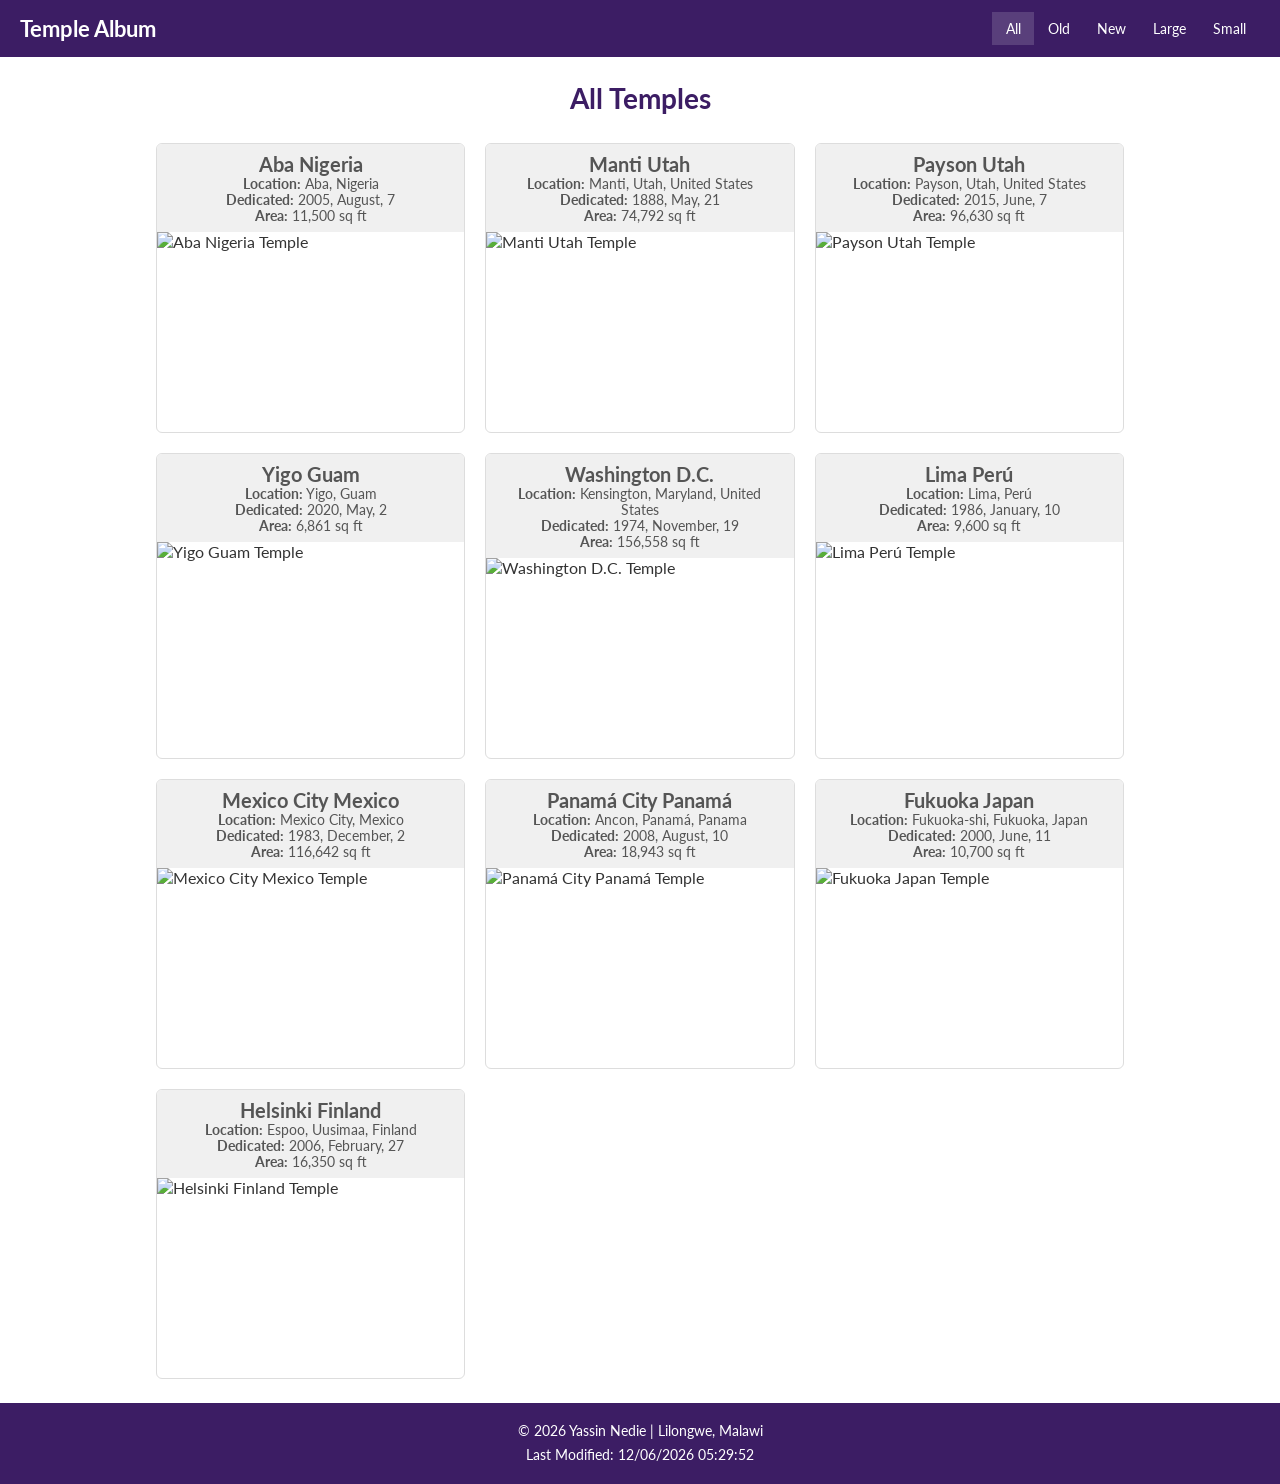
==== filtered-temples.html @ 48e4c567 "w4" ====
<!DOCTYPE html>
<html lang="en">

<head>
    <meta charset="UTF-8">
    <meta name="viewport" content="width=device-width, initial-scale=1.0">
    <title>Temple Album</title>
    <meta name="author" content="Yassin Nedie">
    <meta name="description" content="WDD 131 - Dynamic Web Fundamentals. Yassin Nedie. Home page Temple Album.">
    <link rel="stylesheet" href="styles/filtered-temples.css">
    <link rel="stylesheet" href="styles/filtered-temples-large.css">
    <script src="scripts/filtered-temples.js" defer></script>
    <link rel="preconnect" href="https://fonts.googleapis.com">
    <link rel="preconnect" href="https://fonts.gstatic.com" crossorigin>
    <link href="https://fonts.googleapis.com/css2?family=Lato:wght@300;400;700&display=swap" rel="stylesheet">
</head>

<body>
    <header>
        <div class="title">Temple Album</div>
        <button id="menu" aria-label="Toggle navigation menu">
            <svg xmlns="http://www.w3.org/2000/svg"  viewBox="0 0 24 24" fill="none"
                stroke="currentColor" stroke-width="2" stroke-linecap="round" stroke-linejoin="round">
                <path d="M4 5h16" />
                <path d="M4 12h16" />
                <path d="M4 19h16" />
            </svg>
        </button>
        <nav class="navigation">
            <a id="all" class="active">All</a>
            <a id="old" href="#">Old</a>
            <a id="new" href="#">New</a>
            <a id="large" href="#">Large</a>
            <a id="small" href="#">Small</a>
        </nav>
    </header>

    <main>
        <h1 class="temple-title">Home</h1>

        <div class="temple-grid">
          
        </div>
    </main>

    <footer>
        <p>&copy; <span id="currentyear"></span> Yassin Nedie | Lilongwe, Malawi</p>
        <p id="lastModified"></p>
    </footer>
</body>

</html>
---- styles/filtered-temples.css ----
:root {
    --primary-color: #3c1d64;
    --secondary-color: #4e2882;
    --accent-color: #6a3aad;
    --text-color: #333;
    --background-color: #fff;
}

* {
    margin: 0;
    padding: 0;
    box-sizing: border-box;
}

a {
    color: inherit;
}

body {
    font-family: Lato, sans-serif;
    background-color: var(--background-color);
    color: var(--text-color);
    min-height: 100vh;
    display: flex;
    flex-direction: column;
}

header {
    display: flex;
    align-items: center;
    justify-content: space-between;
    flex-wrap: wrap;
    color:#fff;
    background-color: var(--primary-color);
    padding: 0.75rem 1.25rem;
}

header .title {
    font-size: 1.4rem;
    font-weight: 700;
}

#menu {
    display: flex;
    align-items: center;
    justify-content: center;
    font-size: 1.4rem;
    padding: 0.3rem 0.65rem;
    background-color: transparent;
    color: #fff;
    border: 1px solid #fff;
    border-radius: 4px;
    cursor: pointer;
}

#menu svg {
    width: 24px;
    height: 24px;
}

nav {
    display: flex;
    flex-direction: column;
    width: 100%;
    background-color: var(--secondary-color);
    max-height: 0;
    overflow: hidden;
    transition: max-height 0.3s ease;
}

.navigation.open {
    max-height: 300px;
}

.navigation a {
    display: block;
    padding: 0.75rem 1.25rem;
    text-decoration: none;
    border-bottom: 1px solid rgba(255, 255, 255, 0.15);
    font-size: 0.95rem;
}

.navigation a:last-child {
    border-bottom: none;
}

.navigation a:hover,
.navigation a.active {
    background-color: var(--accent-color);
}

main {
    flex: 1;
    max-width: 1000px;
    width: 100%;
    margin: 0 auto;
    padding: 1.5rem 1rem;
}

main > h1 {
    font-size: 1.4rem;
    font-weight: 700;
    color: var(--primary-color);
    margin-bottom: 1.25rem;
    padding-bottom: 0.5rem;
    text-align: center;
}

.temple-grid {
    display: grid;
    grid-template-columns: 1fr;
    gap: 1.25rem;
}

.temple-card {
    border: 1px solid #ddd;
    border-radius: 6px;
    overflow: hidden;

}

.temple-card img {
    display: block;
    width: 100%;
    height: 200px;
    object-fit: cover;
}

.temple-card .temple-info {
    padding: 0.5rem 0.75rem;
    font-size: 0.85rem;
    color: #555;
    text-align: center;
    background-color: #f0f0f0;
}

footer {
    background-color: var(--primary-color);
    color: #fff;
    text-align: center;
    padding: 1rem;
    font-size: 0.85rem;
    line-height: 1.8;
}
---- styles/filtered-temples-large.css ----
@media (min-width: 600px) {
    .temple-grid {
        grid-template-columns: repeat(2, 1fr);
    }
}

@media (min-width: 900px) {

    #menu {
        display: none;
    }

    .navigation {
        flex-direction: row;
        width: auto;
        max-height: none;
        overflow: visible;
        background-color: transparent;
    }

    .navigation a {
        border-bottom: none;
        padding: 0.5rem 0.85rem;
        font-size: 0.9rem;
    }

    .navigation a:hover,
    .navigation a.active {
        background-color: rgba(255, 255, 255, 0.15);
    }

    .temple-grid {
        grid-template-columns: repeat(3, 1fr);
    }

    main > h1 {
        font-size: 1.75rem;
    }
}
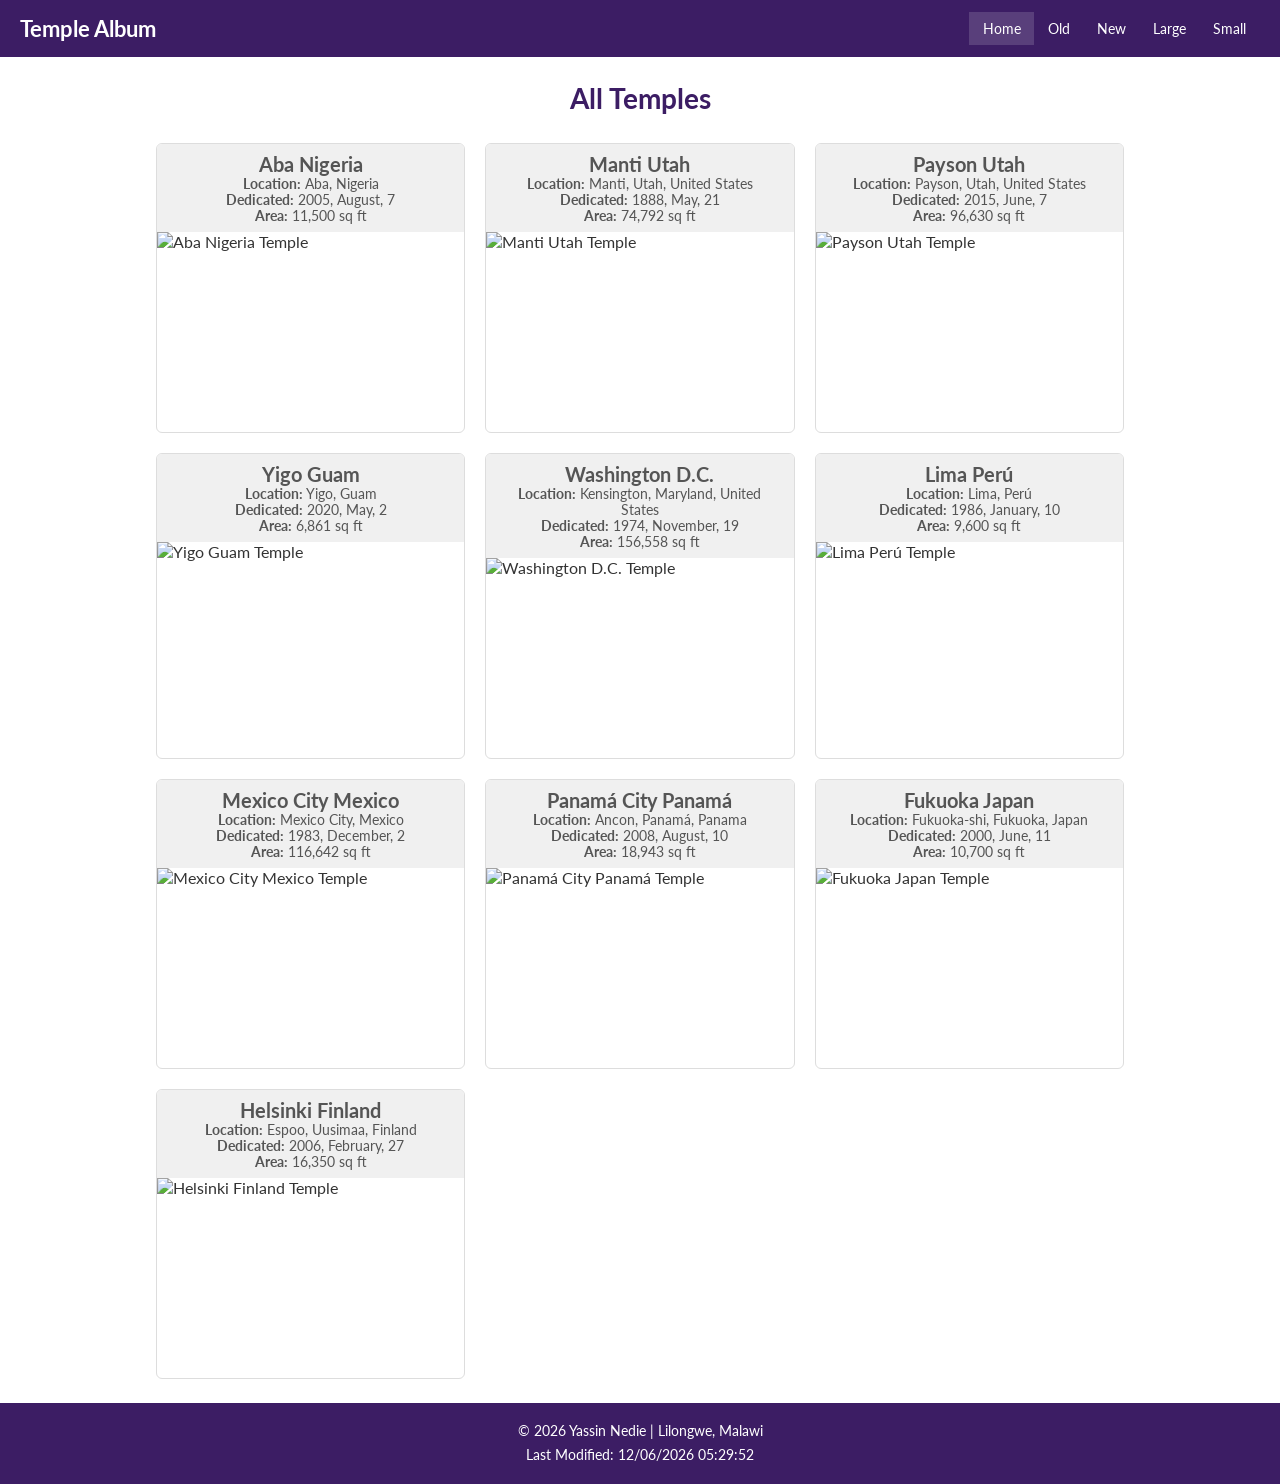
==== commit 5e35017e: "w4" ====
--- a/filtered-temples.html
+++ b/filtered-temples.html
@@ -27,7 +27,7 @@
             </svg>
         </button>
         <nav class="navigation">
-            <a id="all" class="active">All</a>
+            <a id="all" class="active">Home</a>
             <a id="old" href="#">Old</a>
             <a id="new" href="#">New</a>
             <a id="large" href="#">Large</a>
